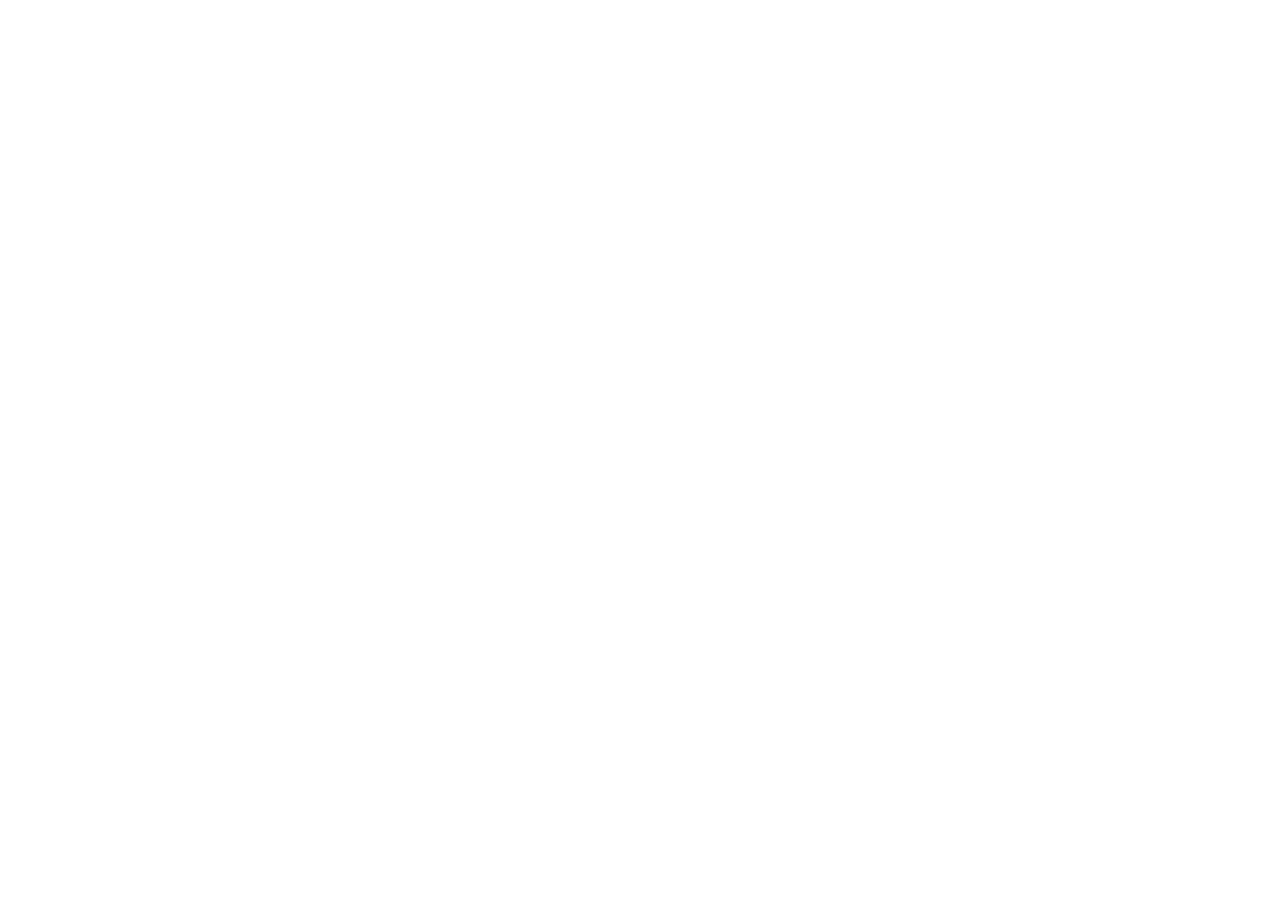
==== index.html @ 0c86bed6 "criado o arquivo inicial" ====
<!DOCTYPE html>
<html lang="pt-br">
<head>
    <meta charset="UTF-8">
    <meta http-equiv="X-UA-Compatible" content="IE=edge">
    <meta name="viewport" content="width=device-width, initial-scale=1.0">
    <link rel="shortcut icon" href="favicon.ico" type="image/x-icon">
    <title>Projeto de Redes Sociais</title>
</head>
<body>
    
</body>
</html>
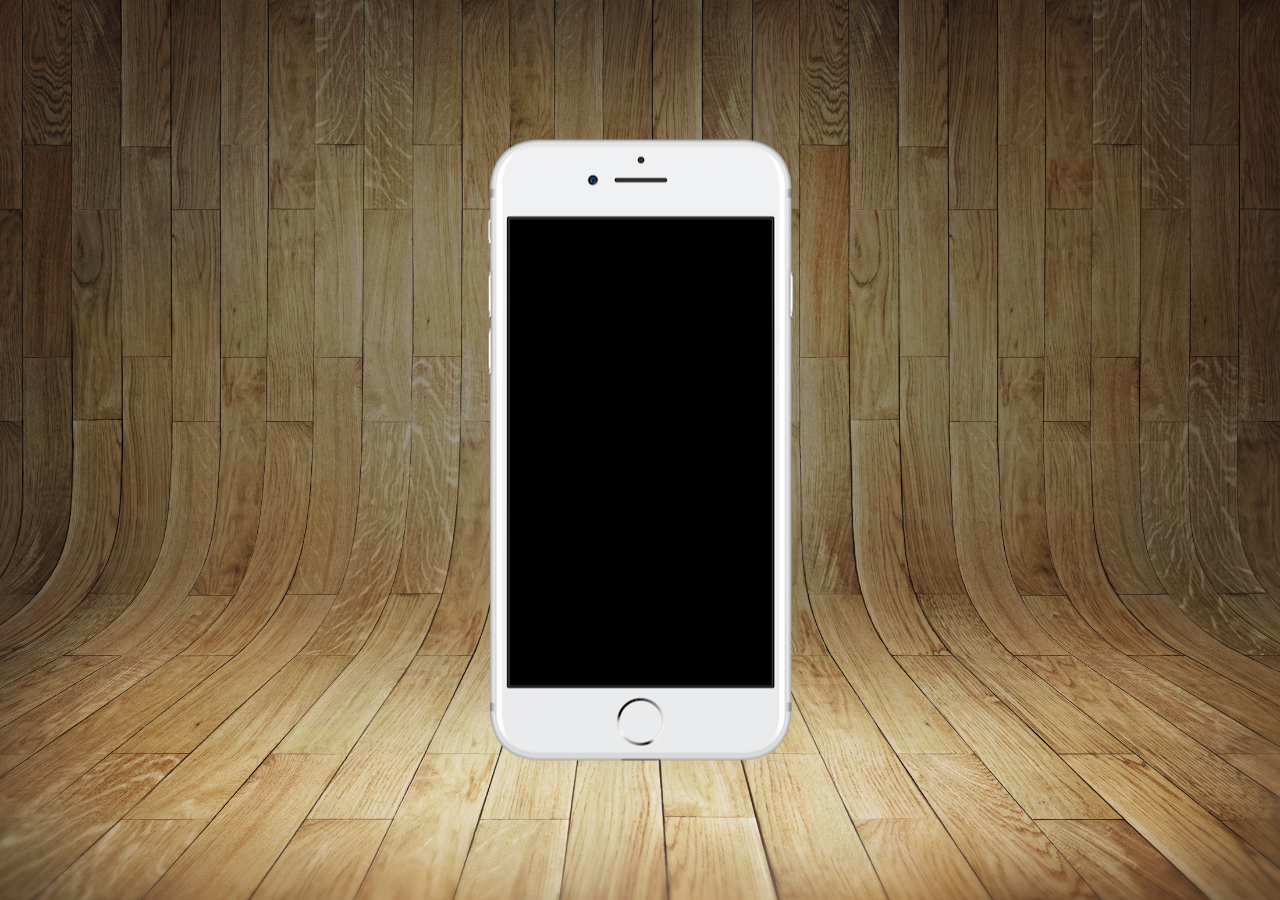
==== commit 3a094158: "primeiro arquivo" ====
--- a/index.html
+++ b/index.html
@@ -5,9 +5,18 @@
     <meta http-equiv="X-UA-Compatible" content="IE=edge">
     <meta name="viewport" content="width=device-width, initial-scale=1.0">
     <link rel="shortcut icon" href="favicon.ico" type="image/x-icon">
+    <link rel="stylesheet" href="estilo/style.css">
     <title>Projeto de Redes Sociais</title>
 </head>
 <body>
-    
+
+    <main>
+        <section id="telefone">
+            <iframe src="" frameborder="0"></iframe>
+        </section>
+        <section id="redes">
+
+        </section>
+    </main>
 </body>
 </html>--- a/estilo/style.css
+++ b/estilo/style.css
@@ -0,0 +1,29 @@
+@charset "UTF-8";
+
+*{
+    margin: 0px;
+    padding: 0px;
+}
+html, body{
+    height: 100vh;
+    width: 100vw;
+    background-color: black;
+}
+body{
+    background: url(../imagens/fundo-madeira.jpg) no-repeat top center;
+    background-size: cover;
+    background-attachment: fixed;
+}
+main{
+    height: 100vh;
+    position: relative;
+}
+section#telefone{
+    position: absolute;
+    height: 627px;
+    width: 310px;
+    top: 50%;
+    left: 50%;
+    transform: translate(-50%, -50%);
+    background: url(../imagens/frame-iphone.png) no-repeat;
+}
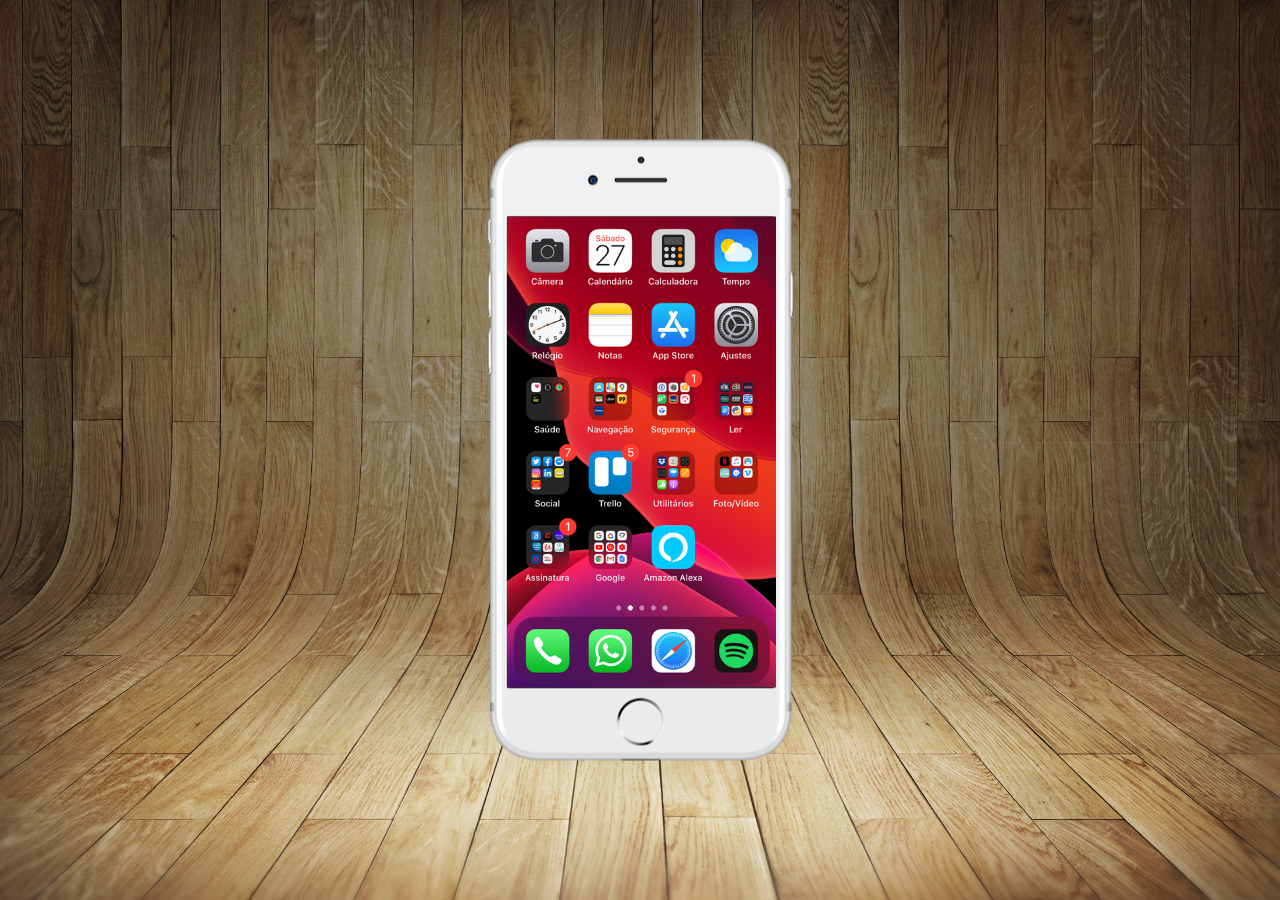
==== commit bfc27cb9: "criei a tela home" ====
--- a/index.html
+++ b/index.html
@@ -12,7 +12,7 @@
 
     <main>
         <section id="telefone">
-            <iframe src="" frameborder="0"></iframe>
+            <iframe src="home.html" frameborder="0" name="tela" id="tela"></iframe>
         </section>
         <section id="redes">
 
--- a/estilo/style.css
+++ b/estilo/style.css
@@ -27,3 +27,10 @@
     transform: translate(-50%, -50%);
     background: url(../imagens/frame-iphone.png) no-repeat;
 }
+iframe#tela{
+    position: relative;
+    top: 80px;
+    left: 22px;
+    width: 269px;
+    height: 471px;
+}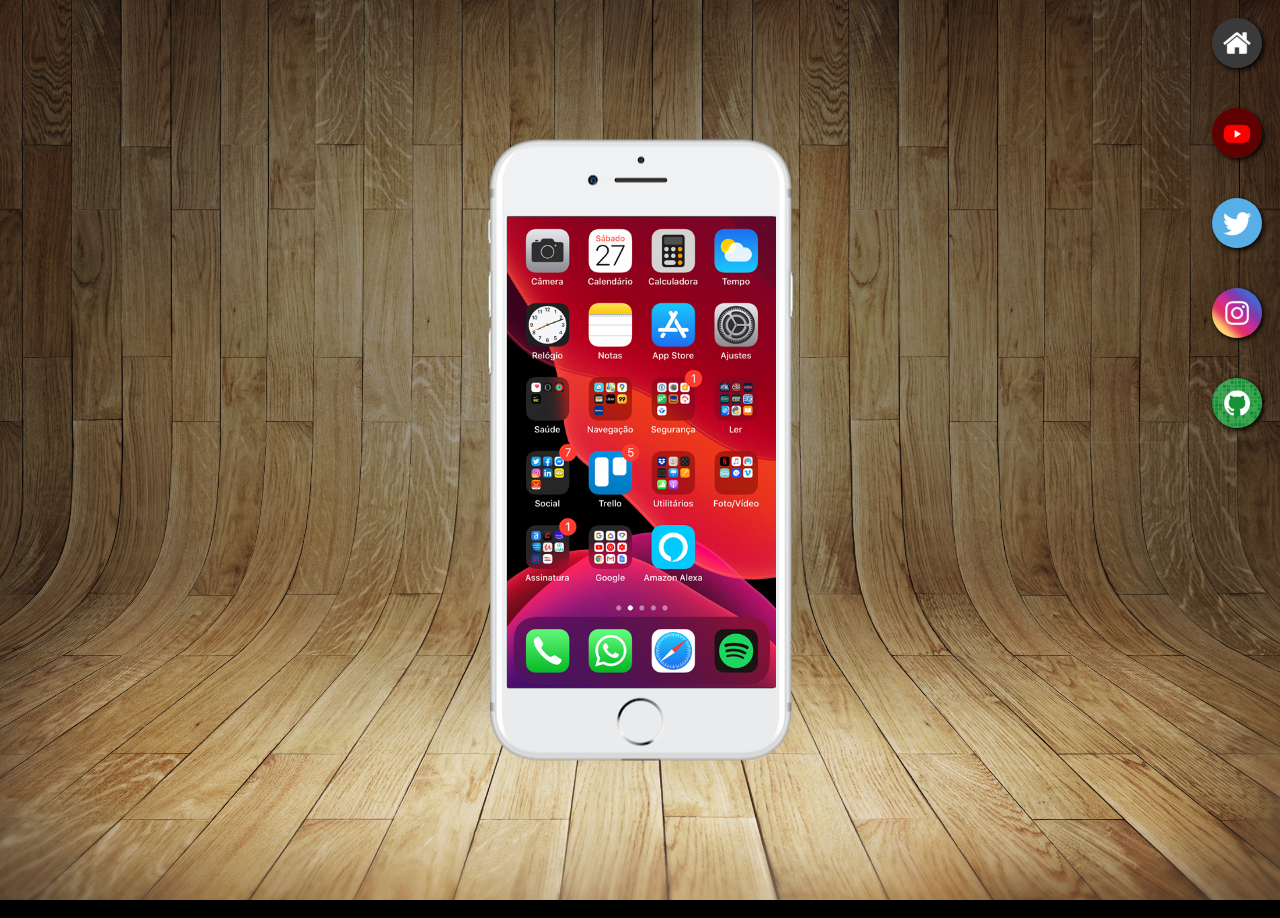
==== commit aed3e696: "botoes" ====
--- a/index.html
+++ b/index.html
@@ -15,8 +15,12 @@
             <iframe src="home.html" frameborder="0" name="tela" id="tela"></iframe>
         </section>
         <section id="redes">
-
+            <a href="#" target="tela"><img src="imagens/logo-home.jpg" alt="home"></a><br>
+            <a href="#" target="tela"><img src="imagens/logo-youtube.jpg" alt="youtube"></a><br>
+            <a href="#" target="tela"><img src="imagens/logo-twitter.jpg" alt="twitter"></a><br>
+            <a href="#" target="tela"><img src="imagens/logo-instagram.jpg" alt="instagram"></a><br>
+            <a href="#" target="tela"><img src="imagens/logo-github.jpg" alt="github"></a>
         </section>
     </main>
 </body>
-</html>+</html><br>--- a/estilo/style.css
+++ b/estilo/style.css
@@ -33,4 +33,20 @@
     left: 22px;
     width: 269px;
     height: 471px;
+}
+section#redes{
+    text-align: right;
+}
+section#redes img{
+    width: 50px;
+    margin: 18px;
+    border-radius: 50%;
+    box-shadow: 2px 2px 5px black;
+    box-sizing: border-box;
+}
+section#redes img:hover{
+    border: 2px solid rgba(255, 255, 255, 0.568);
+    transform: translate(-5px, -5px);
+    box-shadow: 5px 5px 10px black;
+    transition: transform 0.7s;
 }